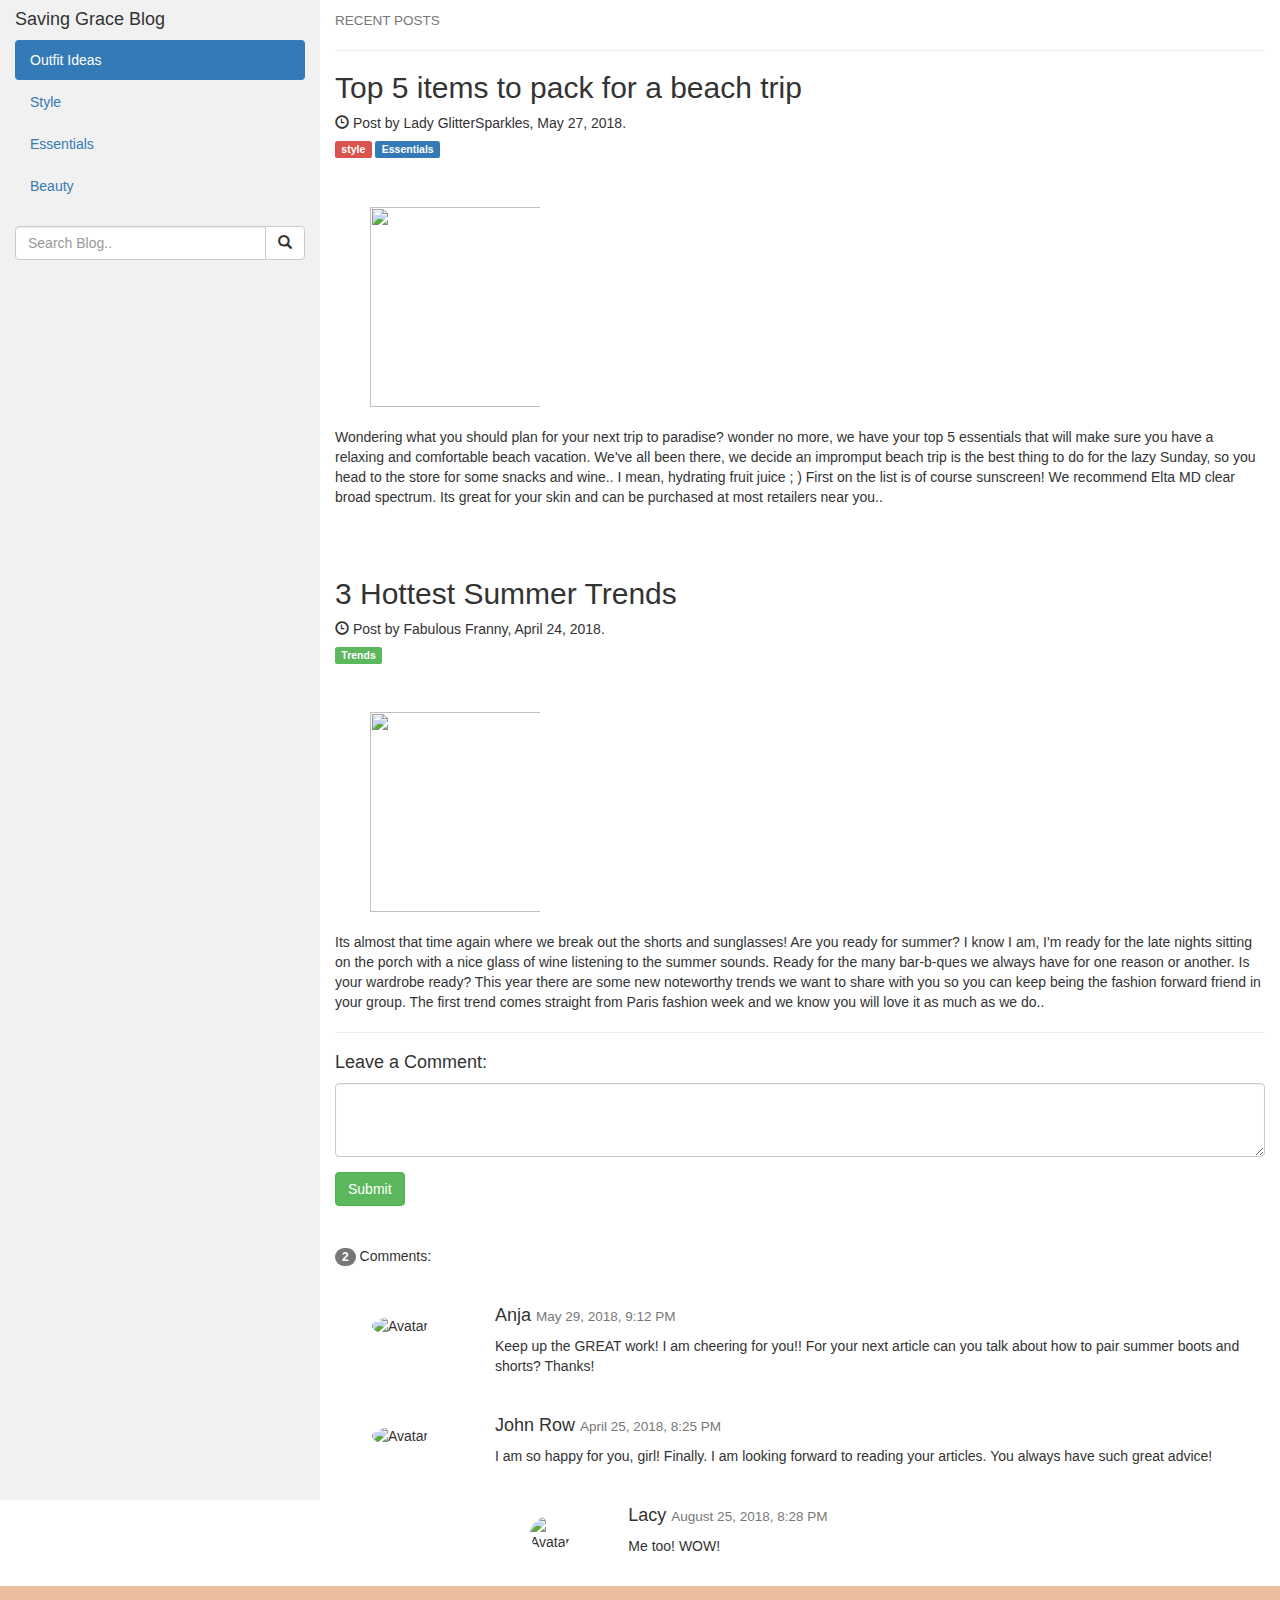
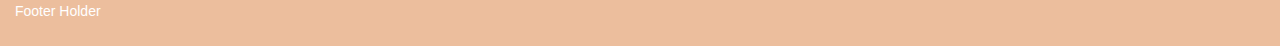
==== blog.html @ e66ce44d "blog update" ====
<!DOCTYPE html>
<html lang="en">
<head>
  <title>Blog</title>
  <meta charset="utf-8">
  <meta name="viewport" content="width=device-width, initial-scale=1">
  <link rel="stylesheet" href="stylesheet/main.css" type="text/css" >
  <link rel="stylesheet" href="https://maxcdn.bootstrapcdn.com/bootstrap/3.4.0/css/bootstrap.min.css">
 
</head>
<body>

<div class="container-fluid">
  <div class="row content">
    <div class="col-sm-3 sidenav">
      <h4>Saving Grace Blog</h4>
      <ul class="nav nav-pills nav-stacked">
        <li class="active"><a href="#ideas">Outfit Ideas</a></li>
        <li><a href="#style">Style</a></li>
        <li><a href="#essentials">Essentials</a></li>
        <li><a href="#beauty">Beauty</a></li>
      </ul><br>
      <div class="input-group">
        <input type="text" class="form-control" placeholder="Search Blog..">
        <span class="input-group-btn">
          <button class="btn btn-default" type="button">
            <span class="glyphicon glyphicon-search"></span>
          </button>
        </span>
      </div>
    </div>

    <div class="col-sm-9">
      <h4><small>RECENT POSTS</small></h4>
      <hr>
      <h2>Top 5 items to pack for a beach trip</h2>
      <h5><span class="glyphicon glyphicon-time"></span> Post by Lady GlitterSparkles, May 27, 2018.</h5>
      <h5><span class="label label-danger">style</span> <span class="label label-primary">Essentials</span></h5><br>
      <img src="https://i.imgur.com/XXb4FdG.jpg" class="img-fluid">
      <p>Wondering what you should plan for your next trip to paradise? wonder no more, we have your top 5 essentials that will make sure you have a relaxing and comfortable beach vacation. We've all been there, we decide an impromput beach trip is the best thing to do for the lazy Sunday, so you head to the store for some snacks and wine.. I mean, hydrating fruit juice ; ) First on the list is of course sunscreen! We recommend Elta MD clear broad spectrum. Its great for your skin and can be purchased at most retailers near you.. </p>
      <br><br>
      
      
      <h2>3 Hottest Summer Trends</h2>
      <h5><span class="glyphicon glyphicon-time"></span> Post by Fabulous Franny, April 24, 2018.</h5>
      <h5><span class="label label-success">Trends</span></h5><br>
      <img src="https://imgur.com/DBe1fFY.jpg" class="img-fluid">
      <p>Its almost that time again where we break out the shorts and sunglasses! Are you ready for summer? I know I am, I'm ready for the late nights sitting on the porch with a nice glass of wine listening to the summer sounds. Ready for the many bar-b-ques we always have for one reason or another. Is your wardrobe ready? This year there are some new noteworthy trends we want to share with you so you can keep being the fashion forward friend in your group. The first trend comes straight from Paris fashion week and we know you will love it as much as we do..</p>
      <hr>

      <h4>Leave a Comment:</h4>
      <form role="form">
        <div class="form-group">
          <textarea class="form-control" rows="3" required></textarea>
        </div>
        <button type="submit" class="btn btn-success">Submit</button>
      </form>
      <br><br>
      
      <p><span class="badge">2</span> Comments:</p><br>
      
      <div class="row">
        <div class="col-sm-2 text-center">
          <img src="https://imgur.com/MnzSIVw.jpg" class="img-circle" height="65" width="65" alt="Avatar"> 
        </div>
        <div class="col-sm-10">
          <h4>Anja <small>May 29, 2018, 9:12 PM</small></h4>
          <p>Keep up the GREAT work! I am cheering for you!! For your next article can you talk about how to pair summer boots and shorts? Thanks!</p>
          <br>
        </div>
        <div class="col-sm-2 text-center">
         <img src="https://imgur.com/VNTrQab.jpg" class="img-circle" height="65" width="65" alt="Avatar"> 
        </div>
        <div class="col-sm-10">
          <h4>John Row <small>April 25, 2018, 8:25 PM</small></h4>
          <p>I am so happy for you, girl! Finally. I am looking forward to reading your articles. You always have such great advice!</p>
          <br>
          
          <div class="row">
            <div class="col-sm-2 text-center">
            <img src="https://imgur.com/61fZLYo.jpg" class="img-circle" height="60" width="65" alt="Avatar">
            </div>
            <div class="col-xs-10">
              <h4>Lacy <small>August 25, 2018, 8:28 PM</small></h4>
              <p>Me too! WOW!</p>
              <br>
            </div>
          </div>
        </div>
      </div>
    </div>
  </div>
</div>

<footer class="container-fluid">
  <p>Footer Holder</p>
</footer>
<script src="https://ajax.googleapis.com/ajax/libs/jquery/3.3.1/jquery.min.js"></script>
<script src="https://maxcdn.bootstrapcdn.com/bootstrap/3.4.0/js/bootstrap.min.js"></script>
</body>
</html>
---- stylesheet/main.css ----
html, body {
    height: 100%;
    width: 100%;
    
}
/* banner */
.banner-container {
    background-image: url("https://i.imgur.com/LET0A8u.jpg");
    height: 300px;
    background-position: center;
    background-size: cover;
    background-repeat: no-repeat;
    opacity: 0.8;
    box-shadow: 0px 4px 4px rgba(0, 0, 0, 0.25);
}

.summer-banner {
   color: #F4ECEC;
   font-family: rockwell;
   font-style: italic;
   padding: 85px;
  font-size: 30px;
}

.sale-btn {
    color: #F4ECEC;
   font-family: rockwell;
   font-style: italic;
    text-align: center;
    font-size: 48px;
    float: right;
    background-color: gray;
    opacity: .7;
}

.category-container {
    display: flex;
    justify-content: space-around;
}

.categories {
    font-family: rockwell;
    text-align: center;
}

.row img {
    height: 200px;
    width: 200px;
    padding:inherit;
    margin: 20px 20px 20px 20px;
    object-fit: cover;
}

 




/* Set height of the grid so .sidenav can be 100% (adjust if needed) */
.row.content {height: 1500px}
    
/* Set gray background color and 100% height */
.sidenav {
  background-color: #f1f1f1;
  height: 100%;
}

/* Set black background color, white text and some padding */
footer {
  background-color: #ECBE9D;
  color: white;
  padding: 15px;
}

/* On small screens, set height to 'auto' for sidenav and grid */
@media screen and (max-width: 767px) {
  .sidenav {
    height: auto;
    padding: 15px;
  }
  .row.content {height: auto;} 
}
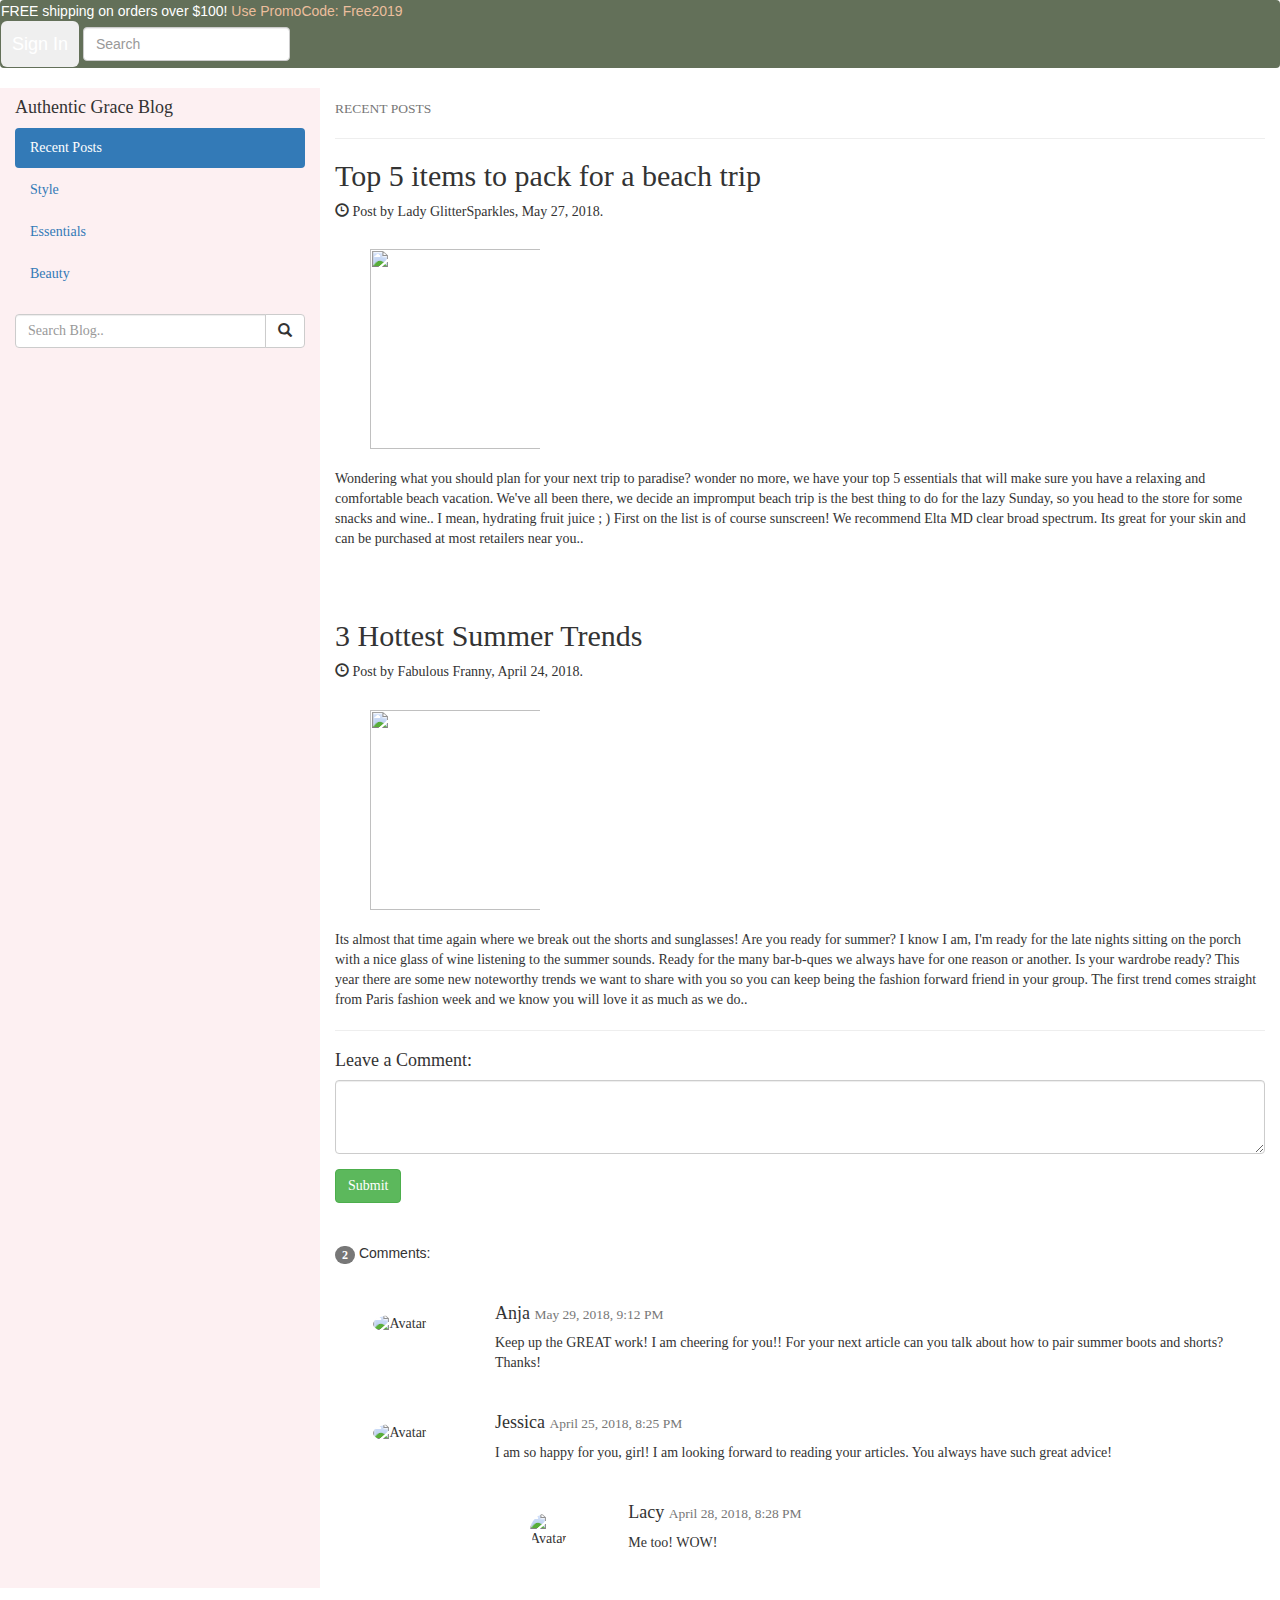
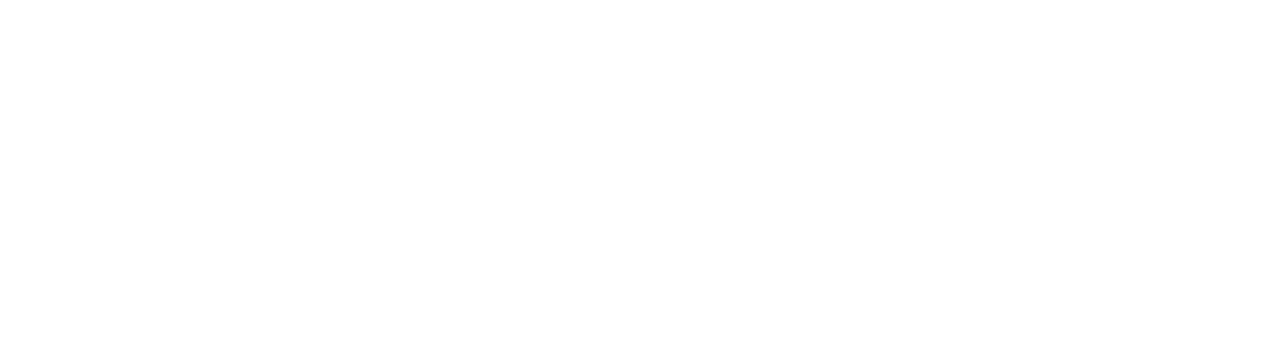
==== commit 4d2dde70: "started about" ====
--- a/blog.html
+++ b/blog.html
@@ -6,22 +6,34 @@
   <meta name="viewport" content="width=device-width, initial-scale=1">
   <link rel="stylesheet" href="stylesheet/main.css" type="text/css" >
   <link rel="stylesheet" href="https://maxcdn.bootstrapcdn.com/bootstrap/3.4.0/css/bootstrap.min.css">
+  <link rel="stylesheet" href="https://use.fontawesome.com/releases/v5.7.2/css/all.css" integrity="sha384-fnmOCqbTlWIlj8LyTjo7mOUStjsKC4pOpQbqyi7RrhN7udi9RwhKkMHpvLbHG9Sr" crossorigin="anonymous">
  
 </head>
 <body>
 
+   <!-- Promo navbar -->
+   <nav class="navbar navbar-light" style="background-color:#637059;">
+      <a class="navbar-brand-alert-alert-link" role="alert" style="color: #FFFFFF;">FREE shipping on orders over $100! <a href="#" class="alert-link" style="color: #ECBE9D;">Use PromoCode: Free2019</a></a>
+      <form class="form-inline">
+          <button class="btn btn-lg btn" type="button" style="color:#FFFFFF; padding: 10px;">Sign In</button>
+        <input class="form-control mr-sm-2" type="search" placeholder="Search" aria-label="Search">
+        <!-- <button class="btn btn-my-2 my-sm-0" type="submit" style="color: #FFFFFF;">Search</button> -->
+        <i class="fas fa-search" style="color: #FFFFFF;"></i>
+      </form>
+    </nav>
+
 <div class="container-fluid">
   <div class="row content">
     <div class="col-sm-3 sidenav">
-      <h4>Saving Grace Blog</h4>
-      <ul class="nav nav-pills nav-stacked">
-        <li class="active"><a href="#ideas">Outfit Ideas</a></li>
+      <h4 class="header-font">Authentic Grace Blog</h4>
+      <ul class="nav nav-pills nav-stacked body-font">
+        <li class="active"><a href="#recent-posts">Recent Posts</a></li>
         <li><a href="#style">Style</a></li>
         <li><a href="#essentials">Essentials</a></li>
         <li><a href="#beauty">Beauty</a></li>
       </ul><br>
       <div class="input-group">
-        <input type="text" class="form-control" placeholder="Search Blog..">
+        <input type="text" class="form-control body-font" placeholder="Search Blog..">
         <span class="input-group-btn">
           <button class="btn btn-default" type="button">
             <span class="glyphicon glyphicon-search"></span>
@@ -31,35 +43,34 @@
     </div>
 
     <div class="col-sm-9">
-      <h4><small>RECENT POSTS</small></h4>
+      <h4 class="body-font"><small>RECENT POSTS</small></h4>
       <hr>
-      <h2>Top 5 items to pack for a beach trip</h2>
-      <h5><span class="glyphicon glyphicon-time"></span> Post by Lady GlitterSparkles, May 27, 2018.</h5>
-      <h5><span class="label label-danger">style</span> <span class="label label-primary">Essentials</span></h5><br>
+      <h2 class="header-font">Top 5 items to pack for a beach trip</h2>
+      <h5 class="body-font"><span class="glyphicon glyphicon-time"></span> Post by Lady GlitterSparkles, May 27, 2018.</h5>
+      
       <img src="https://i.imgur.com/XXb4FdG.jpg" class="img-fluid">
-      <p>Wondering what you should plan for your next trip to paradise? wonder no more, we have your top 5 essentials that will make sure you have a relaxing and comfortable beach vacation. We've all been there, we decide an impromput beach trip is the best thing to do for the lazy Sunday, so you head to the store for some snacks and wine.. I mean, hydrating fruit juice ; ) First on the list is of course sunscreen! We recommend Elta MD clear broad spectrum. Its great for your skin and can be purchased at most retailers near you.. </p>
+      <p class="body-font">Wondering what you should plan for your next trip to paradise? wonder no more, we have your top 5 essentials that will make sure you have a relaxing and comfortable beach vacation. We've all been there, we decide an impromput beach trip is the best thing to do for the lazy Sunday, so you head to the store for some snacks and wine.. I mean, hydrating fruit juice ; ) First on the list is of course sunscreen! We recommend Elta MD clear broad spectrum. Its great for your skin and can be purchased at most retailers near you.. </p>
       <br><br>
       
       
-      <h2>3 Hottest Summer Trends</h2>
-      <h5><span class="glyphicon glyphicon-time"></span> Post by Fabulous Franny, April 24, 2018.</h5>
-      <h5><span class="label label-success">Trends</span></h5><br>
+      <h2 class="header-font">3 Hottest Summer Trends</h2>
+      <h5 class="body-font"><span class="glyphicon glyphicon-time"></span> Post by Fabulous Franny, April 24, 2018.</h5>
       <img src="https://imgur.com/DBe1fFY.jpg" class="img-fluid">
-      <p>Its almost that time again where we break out the shorts and sunglasses! Are you ready for summer? I know I am, I'm ready for the late nights sitting on the porch with a nice glass of wine listening to the summer sounds. Ready for the many bar-b-ques we always have for one reason or another. Is your wardrobe ready? This year there are some new noteworthy trends we want to share with you so you can keep being the fashion forward friend in your group. The first trend comes straight from Paris fashion week and we know you will love it as much as we do..</p>
+      <p class="body-font">Its almost that time again where we break out the shorts and sunglasses! Are you ready for summer? I know I am, I'm ready for the late nights sitting on the porch with a nice glass of wine listening to the summer sounds. Ready for the many bar-b-ques we always have for one reason or another. Is your wardrobe ready? This year there are some new noteworthy trends we want to share with you so you can keep being the fashion forward friend in your group. The first trend comes straight from Paris fashion week and we know you will love it as much as we do..</p>
       <hr>
 
-      <h4>Leave a Comment:</h4>
+      <h4 class="body-font">Leave a Comment:</h4>
       <form role="form">
         <div class="form-group">
           <textarea class="form-control" rows="3" required></textarea>
         </div>
-        <button type="submit" class="btn btn-success">Submit</button>
+        <button type="submit" class="btn btn-success body-font">Submit</button>
       </form>
       <br><br>
       
-      <p><span class="badge">2</span> Comments:</p><br>
+      <p><span class="badge body-font">2</span> Comments:</p><br>
       
-      <div class="row">
+      <div class="row body-font">
         <div class="col-sm-2 text-center">
           <img src="https://imgur.com/MnzSIVw.jpg" class="img-circle" height="65" width="65" alt="Avatar"> 
         </div>
@@ -72,8 +83,8 @@
          <img src="https://imgur.com/VNTrQab.jpg" class="img-circle" height="65" width="65" alt="Avatar"> 
         </div>
         <div class="col-sm-10">
-          <h4>John Row <small>April 25, 2018, 8:25 PM</small></h4>
-          <p>I am so happy for you, girl! Finally. I am looking forward to reading your articles. You always have such great advice!</p>
+          <h4>Jessica <small>April 25, 2018, 8:25 PM</small></h4>
+          <p>I am so happy for you, girl! I am looking forward to reading your articles. You always have such great advice!</p>
           <br>
           
           <div class="row">
@@ -81,7 +92,7 @@
             <img src="https://imgur.com/61fZLYo.jpg" class="img-circle" height="60" width="65" alt="Avatar">
             </div>
             <div class="col-xs-10">
-              <h4>Lacy <small>August 25, 2018, 8:28 PM</small></h4>
+              <h4>Lacy <small>April 28, 2018, 8:28 PM</small></h4>
               <p>Me too! WOW!</p>
               <br>
             </div>
@@ -92,8 +103,47 @@
   </div>
 </div>
 
-<footer class="container-fluid">
-  <p>Footer Holder</p>
+  <footer>
+  <div class="container-fluid footer "> 
+    <div class="row">
+      <div class="col-sm-4 col-med-4">
+       <h3> Contact Us<br></h3>
+        &nbsp;
+         <p> <i class="fas fa-envelope"></i><br>
+          support@authenticgrace.com<br>
+          orders@authenticgrace.com<br>&nbsp;</p>
+          
+          <p><i class="fas fa-map-marker-alt"></i><br>
+          123 Beauty st.<br>
+          Charleston, SC 29401<br>&nbsp;</p>
+          <p><i class="fas fa-phone"></i><br>
+          (843)123-456</p>
+        
+      </div>
+
+      <div class="col-sm-4 col-med-4">
+       <h2> Lets Get Social<br></h3>
+          <h2><i class="fab fa-pinterest"></i>&nbsp;
+          <i class="fab fa-instagram"></i>&nbsp;
+          <i class="fab fa-facebook-square"></i>&nbsp;
+          <i class="fab fa-twitter-square"></i>&nbsp;
+          <i class="fab fa-youtube"></i><br></h2>
+          <h3>Careers<br></h3>
+          <h3>Shop<br></h3>
+          <h3>Orders & Payments</h3>
+        </div>
+      
+      <div class="col-sm-4 col-med-4">
+       <h3> SALE Items<br></h3>
+       <h3> Gift Cards<br></h3>
+       <h3> Sizing Chart<br></h3>
+       <h3> Shipping<br></h3>
+       <h3> Return Policy</h3>
+      </div>
+      
+    </div>
+    
+  </div>
 </footer>
 <script src="https://ajax.googleapis.com/ajax/libs/jquery/3.3.1/jquery.min.js"></script>
 <script src="https://maxcdn.bootstrapcdn.com/bootstrap/3.4.0/js/bootstrap.min.js"></script>
--- a/stylesheet/main.css
+++ b/stylesheet/main.css
@@ -3,10 +3,26 @@
     width: 100%;
     
 }
+
+
+.header-container {
+    padding: inherit;
+    position: center;
+    margin: 20px;
+    height: auto;
+    max-width: 100%;
+    /* background: fixed center no-repeat; */
+    display: cover;
+}
+/* .pull-right {
+  float: right;
+
+} */
 /* banner */
 .banner-container {
     background-image: url("https://i.imgur.com/LET0A8u.jpg");
-    height: 300px;
+    height: 350px;
+    margin: 20px;
     background-position: center;
     background-size: cover;
     background-repeat: no-repeat;
@@ -15,7 +31,7 @@
 }
 
 .summer-banner {
-   color: #F4ECEC;
+   color: #ffff;
    font-family: rockwell;
    font-style: italic;
    padding: 85px;
@@ -51,25 +67,40 @@
     object-fit: cover;
 }
 
+ .top-nav{
+     background-color: #ECBE9D;
+     font-family: rockwell;
+     
+ }
+
+.cart{
+    padding: 20px 20px 20px 20px;
+}
  
-
-
-
+.nav-item{
+    font-size: 18px;
+}
 
 /* Set height of the grid so .sidenav can be 100% (adjust if needed) */
 .row.content {height: 1500px}
     
 /* Set gray background color and 100% height */
 .sidenav {
-  background-color: #f1f1f1;
+  background-color: #fdf0f2;
   height: 100%;
 }
 
 /* Set black background color, white text and some padding */
-footer {
-  background-color: #ECBE9D;
+.footer {
+  background-image: url("https://i.imgur.com/dnEYTTbt.jpg");
   color: white;
   padding: 15px;
+  height: 363px;
+  font-family: rockwell;
+  background-position: center;
+  background-size: cover;
+  background-repeat: no-repeat;
+  opacity: .4;
 }
 
 /* On small screens, set height to 'auto' for sidenav and grid */
@@ -79,4 +110,12 @@
     padding: 15px;
   }
   .row.content {height: auto;} 
+}
+
+.header-font{
+    font-family: rockwell;
+}
+
+.body-font{
+    font-family: georgia;
 }